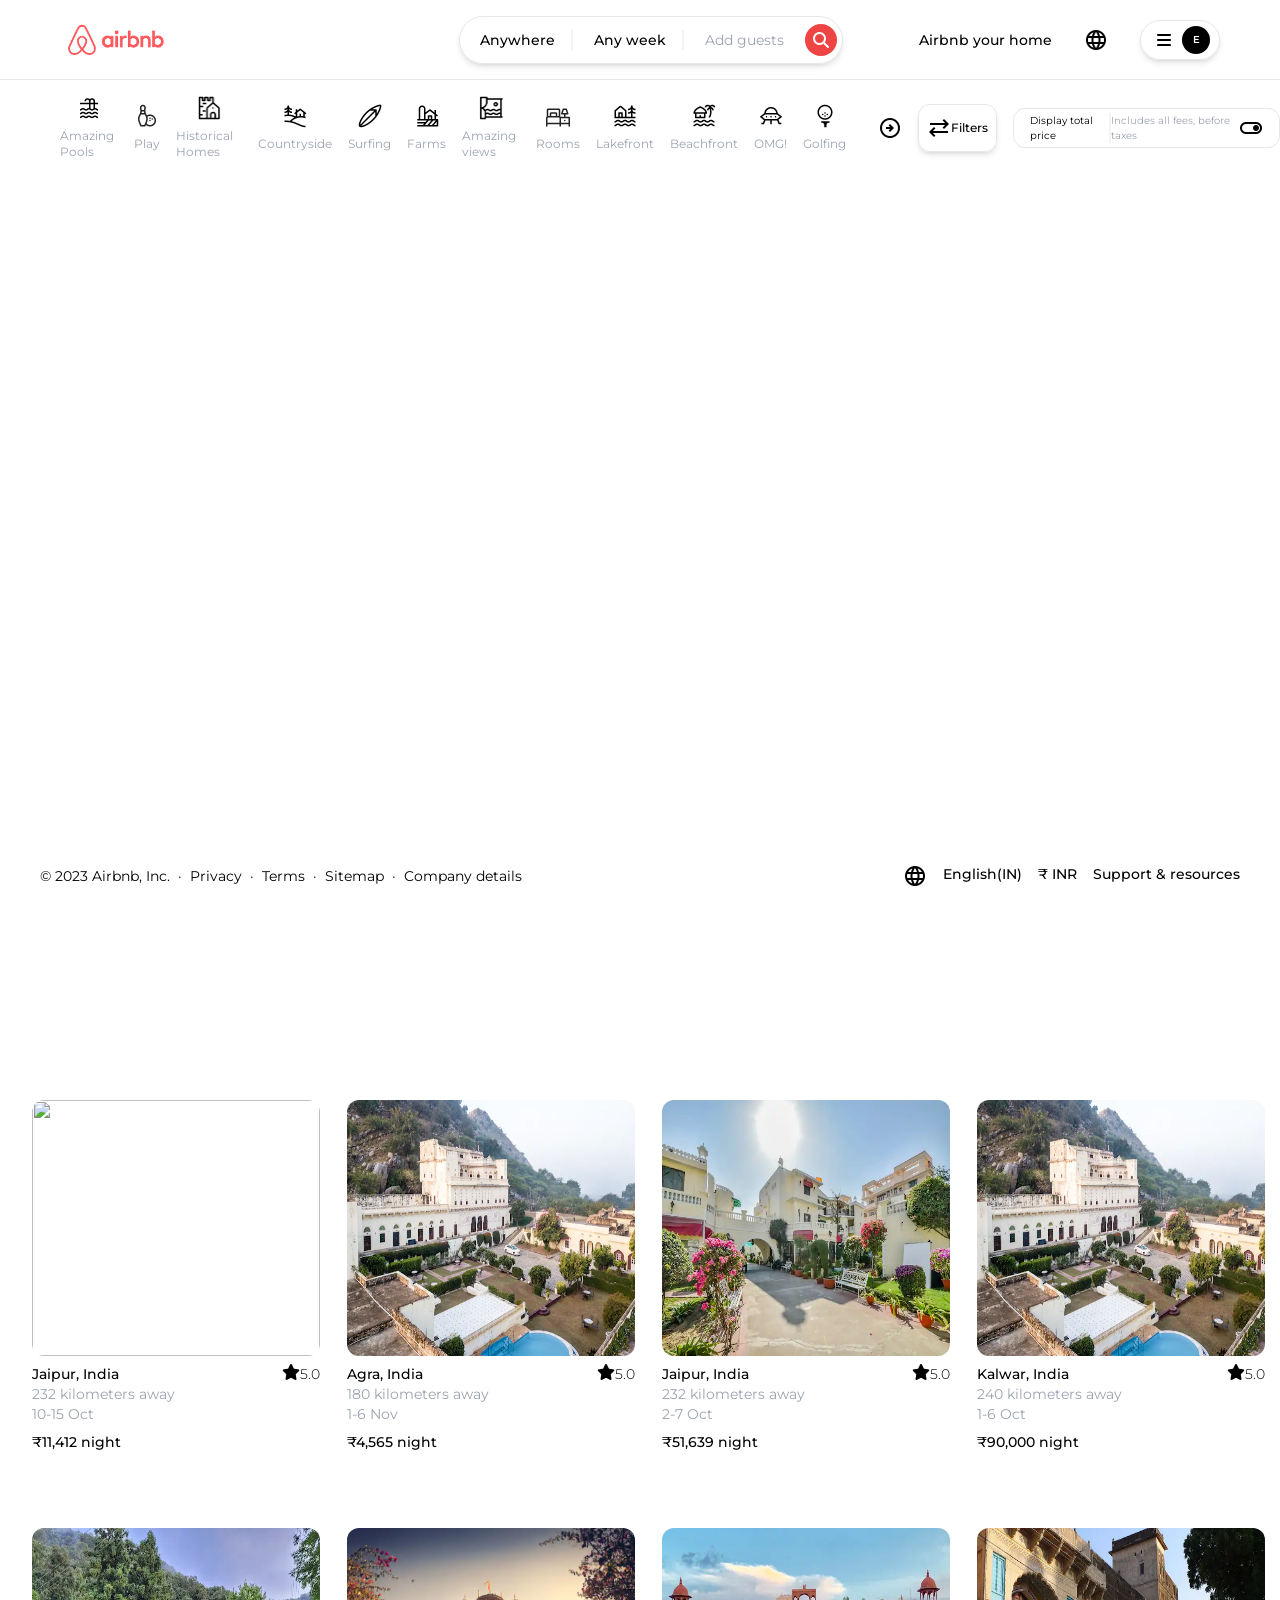
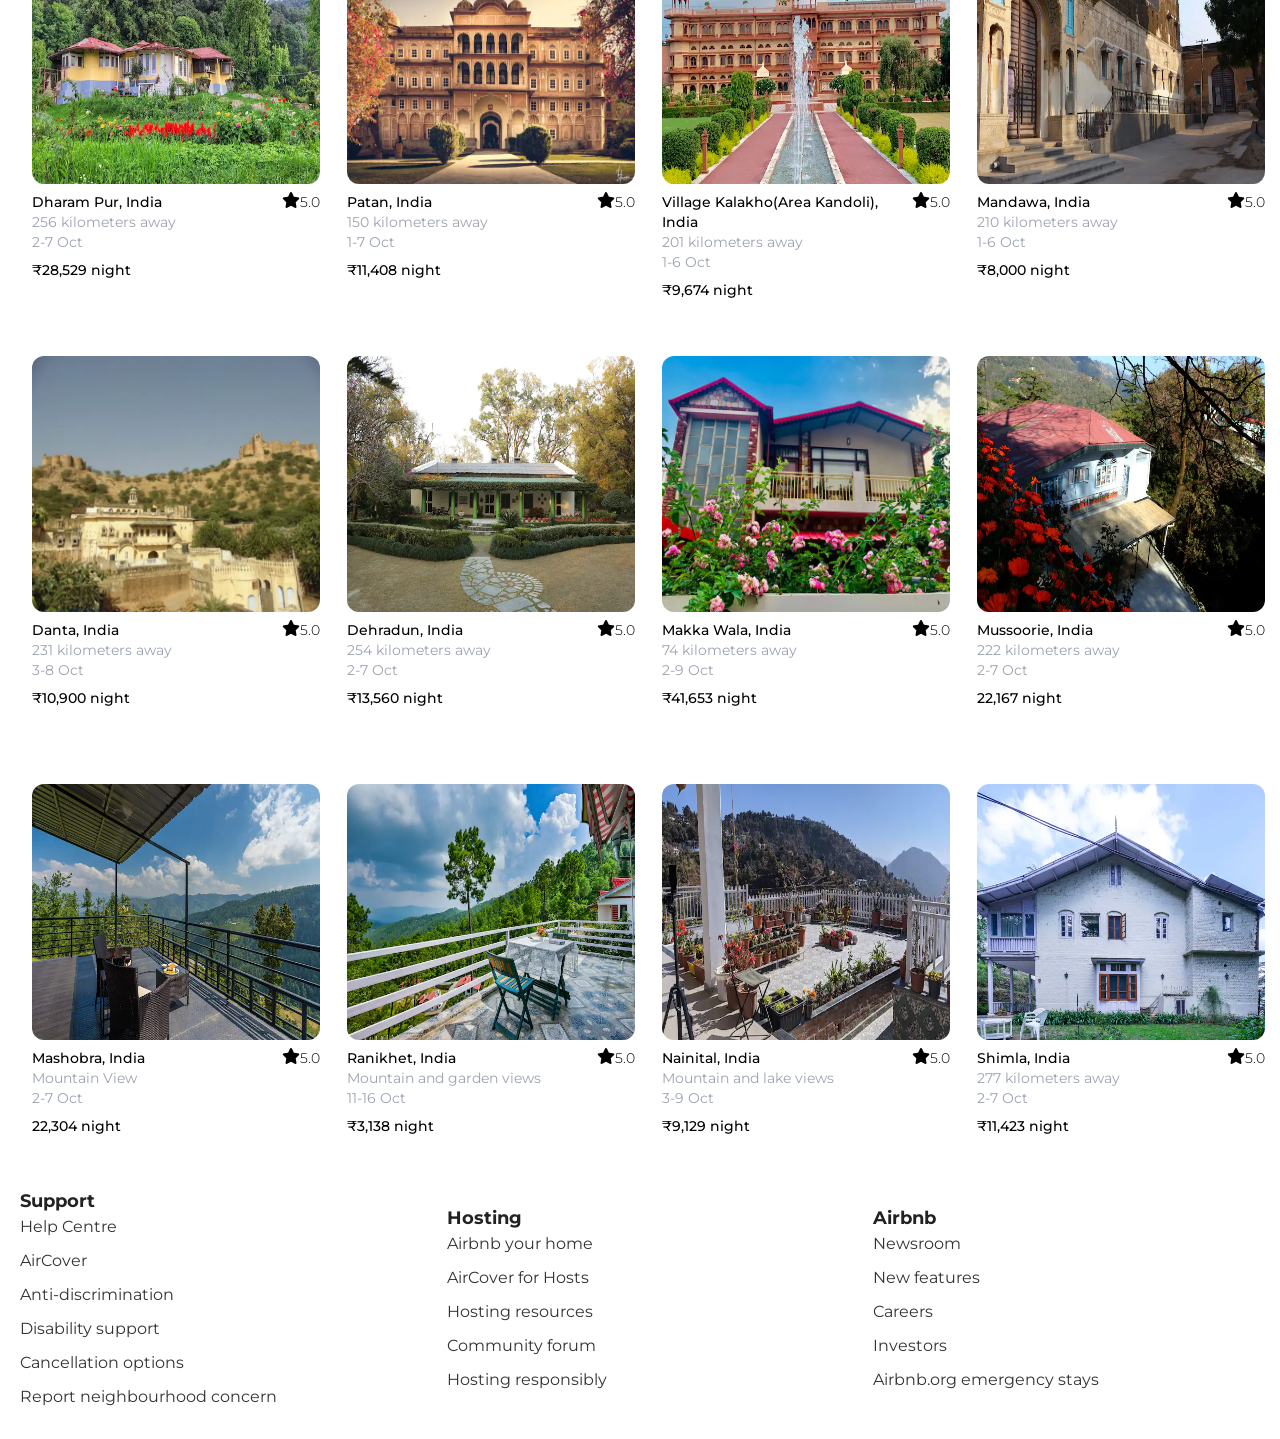
==== index.html @ a608c37c "Update and rename index1.html to index.html" ====
<!DOCTYPE html>
<html lang="en">
<head>
    <meta charset="UTF-8">
    <meta http-equiv="X-UA-Compatible" content="IE=edge">
    <meta name="viewport" content="width=device-width, initial-scale=1.0">
    <title>Airbnb Clone</title>
    <link rel="stylesheet" href="style.css"/>
    <link rel="stylesheet" href="https://cdnjs.cloudflare.com/ajax/libs/font-awesome/6.4.0/css/all.min.css" integrity="sha512-iecdLmaskl7CVkqkXNQ/ZH/XLlvWZOJyj7Yy7tcenmpD1ypASozpmT/E0iPtmFIB46ZmdtAc9eNBvH0H/ZpiBw==" crossorigin="anonymous" referrerpolicy="no-referrer" />
    <link rel="stylesheet" href="https://fonts.googleapis.com/css2?family=Material+Symbols+Outlined:opsz,wght,FILL,GRAD@48,400,0,0" />
   <link rel="stylesheet" href="input.css">
</head>
<style>
    .footer1 {
        display: flex;
        align-items: center;
        justify-content: space-between;
       
                   
    }

    .footer-section {
        flex: 1;
        padding: 20px;
    }
    .h3{
        color: #222222;
    }
    .footer-section h3 {
        font-size: 18px;
        
    }

    .footer-section ul {
        list-style: none;
        padding: 0;
    }

    .footer-section li {
        margin-bottom: 10px;
    }

    .footer-section a {
        text-decoration: none;
        color: #333;
    }
</style>
<body>
    
    <!-- Navbar -->
    <div class="h-screen">
        <div class="w-screen grid grid-cols-3 h-20 border-b-[1px] items-center fixed top-0 bg-white">
            <div class="pl-15">
                <img src="./airbnb-logo.png" class="h-16 w-28">
            </div>

            <div class="px-8">
                <div class="flex items-center justify-evenly rounded-full shadow-md h-12 w-96 border">
                  <a href="Shikha/shikha.html"  <button class="border-r-2 border-gray-100 px-4 text-sm font-medium ">Anywhere</button> </a>
                    <button class="border-r-2 border-gray-100 px-4 text-sm font-medium ">Any week</button>
                    <button class="border-gray-100 px-4 gray-text ">Add guests</button>
                    <i class="fa-solid fa-magnifying-glass bg-red-500 text-white rounded-full p-2"></i>
                </div>
            </div>
        
<a href="../Divyansh Rajpoot/index.html"
            <div class="flex justify-end items-center pr-15 gap-8">
                <p class="text-sm font-medium">Airbnb your home</p>
                <span class="material-symbols-outlined">language</span>
                <div class="flex justify-evenly items-center py-1.25 pr-1.25 pl-3 gap-2 rounded-full shadow-md h-10 w-20 border">
                    <i class="fa-solid fa-bars"></i>
                    <p class="bg-black text-white rounded-full w-7 h-7 text-center pt-1.5 text-[10px] font-semibold">E</p>
                </div>
            </div>
    </a>
        </div>

        <!-- Category bar -->
        
       
        <div class="h-24 w-screen flex items-center space-x-4 fixed top-20 bg-white">
            <div class="flex items-center space-x-4 justify-center">
                <div class="category pl-15 ">
                    <img src="./type-image/type1.jpeg" class="hotel-img"/>
                    <p class="category-text"> <a href="play.html">Amazing Pools</a></p>
                </div>
                <div class="category">
                    <img src="./type-image/type2.jpeg" class="hotel-img"/>
                    <p class="category-text"> <a href="https://www.airbnb.co.in/rooms/26117817?adults=1&category_tag=Tag%3A8175&children=0&enable_m3_private_room=true&infants=0&pets=0&photo_id=1121591889&search_mode=flex_destinations_search&check_in=2024-04-21&check_out=2024-04-26&source_impression_id=p3_1696433816_7rd92vj8crHGXwdm&previous_page_section_name=1000&federated_search_id=825d3b98-292d-43d8-b20f-5d3ee39c5a3e">Play</a></p>
                </div>
                <div class="category">
                    <img src="./type-image/type3.jpeg" class="hotel-img"/>
                    <p class="category-text">Historical Homes</p>
                </div>
                <div class="category">
                    <img src="./type-image/type4.jpeg" class="hotel-img"/>
                    <p class="category-text">Countryside</p>
                </div>
                <div class="category">
                    <img src="./type-image/type5.jpeg" class="hotel-img"/>
                    <p class="category-text">Surfing</p>
                </div>
                <div class="category">
                    <img src="./type-image/type6.jpeg" class="hotel-img"/>
                    <p class="category-text">Farms</p>
                </div>
                <div class="category">
                    <img src="./type-image/type7.jpeg" class="hotel-img"/>
                    <p class="category-text">Amazing views</p>
                </div>
                <div class="category">
                    <img src="./type-image/type8.jpeg" class="hotel-img"/>
                    <p class="category-text">Rooms</p>
                </div>
                <div class="category">
                    <img src="./type-image/type9.jpeg" class="hotel-img"/>
                    <p class="category-text">Lakefront</p>
                </div>
                <div class="category">
                    <img src="./type-image/type10.jpeg" class="hotel-img"/>
                    <p class="category-text">Beachfront</p>
                </div>
                <div class="category">
                    <img src="./type-image/type11.jpeg" class="hotel-img"/>
                    <p class="category-text">OMG!</p>
                </div>
                <div class="category">
                    <img src="./type-image/type12.jpeg" class="hotel-img"/>
                    <p class="category-text">Golfing</p>
                </div>
                <span class="material-symbols-outlined pl-4">arrow_circle_right</span>
                <div class="flex justify-around items-center rounded-xl shadow-md h-12 w-24 border">
                    <span class="material-symbols-outlined pl-2">sync_alt</span>   
                    <p class="text-xs font-medium pr-2">Filters</p>
                </div>
            </div>
           
            <section class="flex justify-center w-full mr-auto">
            <div class="flex items-center justify-between rounded-xl p-4 border w-[200px] h-10">
                <div class="w-[180px] flex justify-start">
                    <p class="border-r-2 border-gray-100  font-small font1">Display total price</p>
                    <p class="border-gray-100 text-gray-400 font1">Includes all fees, before taxes</p>
                </div>
                <span class="material-symbols-outlined">toggle_on</span>
            </div>
        </section>
        </div>

    
        <!-- Price bar -->
        <!-- <section class="flex justify-center w-screen mt-48">
            <div class="flex items-center justify-between rounded-xl p-4 border w-[600px] h-16">
                <div class="w-[460px] flex justify-start">
                    <p class="border-r-2 border-gray-100 pr-4 text-base font-medium">Display total price</p>
                    <p class="border-gray-100 text-base text-gray-400 pl-4">Includes all fees, before taxes</p>
                </div>
                <span class="material-symbols-outlined">toggle_on</span>
            </div>
        </section> -->

        <!-- Hotels -->
        <div class="mt-20 mx-8 w-full hotel ">
            <div class="grid grid-cols-4 gap-y-4 hover:bg-green-700 grid1">
                <div class="flex flex-col h-96 w-72">
                  <div class="overflow-hidden rounded-xl">
                    <img src="https://a0.muscache.com/im/pictures/4603bd44-699a-4284-9b52-eebc49225879.jpg?im_w=320" class="rounded-xl w-72 h-64 hover:scale-[1.1] transition-all duration-400">
                  </div>
                    <div class="flex justify-between mt-2">
                        <p class="text-sm font-medium"> <a href="https://www.airbnb.co.in/rooms/26117817?adults=1&category_tag=Tag%3A8175&children=0&enable_m3_private_room=true&infants=0&pets=0&photo_id=1121591889&search_mode=flex_destinations_search&check_in=2024-04-21&check_out=2024-04-26&source_impression_id=p3_1696434325_qHXpWKsCO9o9v1nx&previous_page_section_name=1000&federated_search_id=daa35771-a548-4102-ad5b-914b612fd443">Jaipur, India</a></p>
                        <div class="flex">
                            <i class="fa-solid fa-star"></i>
                            <p class="text-sm font-light">5.0</p>
                        </div>
                    </div>
                    <p class="gray-text">232 kilometers away</p>
                    <p class="gray-text">10-15 Oct</p>
                    <p class="text-sm font-medium mt-2">₹11,412 night</p>
                </div>

                <div class="flex flex-col h-96 w-72">
                    <img src="./hotel-image/Kalwar.webp" class="rounded-xl w-72 h-64">
                    <div class="flex justify-between mt-2">
                        <p class="text-sm font-medium">Agra, India</p>
                        <div class="flex">
                            <i class="fa-solid fa-star"></i>
                            <p class="text-sm font-light">5.0</p>
                        </div>
                    </div>
                    <p class="gray-text">180 kilometers away</p>
                    <p class="gray-text">1-6 Nov</p>
                    <p class="text-sm font-medium mt-2">₹4,565 night</p>
                </div>

                <div class="flex flex-col h-96 w-72">
                    <img src="./hotel-image/Jaipur1.webp" class="rounded-xl w-72 h-64">
                    <div class="flex justify-between mt-2">
                        <p class="text-sm font-medium">Jaipur, India</p>
                        <div class="flex">
                            <i class="fa-solid fa-star"></i>
                            <p class="text-sm font-light">5.0</p>
                        </div>
                    </div>
                    <p class="gray-text">232 kilometers away</p>
                    <p class="gray-text">2-7 Oct</p>
                    <p class="text-sm font-medium mt-2">₹51,639 night</p>
                </div>

                <div class="flex flex-col h-96 w-72">
                    <img src="./hotel-image/Kalwar.webp" class="rounded-xl w-72 h-64">
                    <div class="flex justify-between mt-2">
                        <p class="text-sm font-medium">Kalwar, India</p>
                        <div class="flex">
                            <i class="fa-solid fa-star"></i>
                            <p class="text-sm font-light">5.0</p>
                        </div>
                    </div>
                    <p class="gray-text">240 kilometers away</p>
                    <p class="gray-text">1-6 Oct</p>
                    <p class="text-sm font-medium mt-2">₹90,000 night</p>
                </div>

                <div class="flex flex-col h-96 w-72">
                    <img src="./hotel-image/Dharampur.webp" class="rounded-xl w-72 h-64">
                    <div class="flex justify-between mt-2">
                        <p class="text-sm font-medium">Dharam Pur, India</p>
                        <div class="flex">
                            <i class="fa-solid fa-star"></i>
                            <p class="text-sm font-light">5.0</p>
                        </div>
                    </div>
                    <p class="gray-text">256 kilometers away</p>
                    <p class="gray-text">2-7 Oct</p>
                    <p class="text-sm font-medium mt-2">₹28,529 night</p>
                </div>

                <div class="flex flex-col h-96 w-72">
                    <img src="./hotel-image/Patan.webp" class="rounded-xl w-72 h-64">
                    <div class="flex justify-between mt-2">
                        <p class="text-sm font-medium">Patan, India</p>
                        <div class="flex">
                            <i class="fa-solid fa-star"></i>
                            <p class="text-sm font-light">5.0</p>
                        </div>
                    </div>
                    <p class="gray-text">150 kilometers away</p>
                    <p class="gray-text">1-7 Oct</p>
                    <p class="text-sm font-medium mt-2">₹11,408 night</p>
                </div>

                <div class="flex flex-col h-96 w-72">
                    <img src="./hotel-image/Village Kalakho.webp" class="rounded-xl w-72 h-64">
                    <div class="flex justify-between mt-2">
                        <p class="text-sm font-medium">Village Kalakho(Area Kandoli), India</p>
                        <div class="flex">
                            <i class="fa-solid fa-star"></i>
                            <p class="text-sm font-light">5.0</p>
                        </div>
                    </div>
                    <p class="gray-text">201 kilometers away</p>
                    <p class="gray-text">1-6 Oct</p>
                    <p class="text-sm font-medium mt-2">₹9,674 night</p>
                </div>

                <div class="flex flex-col h-96 w-72">
                    <img src="./hotel-image/Mandawa.webp" class="rounded-xl w-72 h-64">
                    <div class="flex justify-between mt-2">
                        <p class="text-sm font-medium">Mandawa, India</p>
                        <div class="flex">
                            <i class="fa-solid fa-star"></i>
                            <p class="text-sm font-light">5.0</p>
                        </div>
                    </div>
                    <p class="gray-text">210 kilometers away</p>
                    <p class="gray-text">1-6 Oct</p>
                    <p class="text-sm font-medium mt-2">₹8,000 night</p>
                </div>

                <div class="flex flex-col h-96 w-72">
                    <img src="./hotel-image/Danta.webp" class="rounded-xl w-72 h-64">
                    <div class="flex justify-between mt-2">
                        <p class="text-sm font-medium">Danta, India</p>
                        <div class="flex">
                            <i class="fa-solid fa-star"></i>
                            <p class="text-sm font-light">5.0</p>
                        </div>
                    </div>
                    <p class="gray-text">231 kilometers away</p>
                    <p class="gray-text">3-8 Oct</p>
                    <p class="text-sm font-medium mt-2">₹10,900 night</p>
                </div>

                <div class="flex flex-col h-96 w-72">
                    <img src="./hotel-image/Dehradun.webp" class="rounded-xl w-72 h-64">
                    <div class="flex justify-between mt-2">
                        <p class="text-sm font-medium">Dehradun, India</p>
                        <div class="flex">
                            <i class="fa-solid fa-star"></i>
                            <p class="text-sm font-light">5.0</p>
                        </div>
                    </div>
                    <p class="gray-text">254 kilometers away</p>
                    <p class="gray-text">2-7 Oct</p>
                    <p class="text-sm font-medium mt-2">₹13,560 night</p>
                </div>

                <div class="flex flex-col h-96 w-72">
                    <img src="./hotel-image/Makka Wala.webp" class="rounded-xl w-72 h-64">
                    <div class="flex justify-between mt-2">
                        <p class="text-sm font-medium">Makka Wala, India</p>
                        <div class="flex">
                            <i class="fa-solid fa-star"></i>
                            <p class="text-sm font-light">5.0</p>
                        </div>
                    </div>
                    <p class="gray-text">74 kilometers away</p>
                    <p class="gray-text">2-9 Oct</p>
                    <p class="text-sm font-medium mt-2">₹41,653 night</p>
                </div>
                <div class="flex flex-col h-96 w-72">
                    <img src="./hotel-image/Mussoorie.webp" class="rounded-xl w-72 h-64">
                    <div class="flex justify-between mt-2">
                        <p class="text-sm font-medium">Mussoorie, India</p>
                        <div class="flex">
                            <i class="fa-solid fa-star"></i>
                            <p class="text-sm font-light">5.0</p>
                        </div>
                    </div>
                    <p class="gray-text">222 kilometers away</p>
                    <p class="gray-text">2-7 Oct</p>
                    <p class="text-sm font-medium mt-2">22,167 night</p>
                </div>
                <div class="flex flex-col h-96 w-72">
                    <img src="./hotel-image/Mashobra.webp" class="rounded-xl w-72 h-64">
                    <div class="flex justify-between mt-2">
                        <p class="text-sm font-medium">Mashobra, India</p>
                        <div class="flex">
                            <i class="fa-solid fa-star"></i>
                            <p class="text-sm font-light">5.0</p>
                        </div>
                    </div>
                    <p class="gray-text">Mountain View</p>
                    <p class="gray-text">2-7 Oct</p>
                    <p class="text-sm font-medium mt-2">22,304 night</p>
                </div>
                <div class="flex flex-col h-96 w-72">
                    <img src="./hotel-image/Ranikhet.webp" class="rounded-xl w-72 h-64">
                    <div class="flex justify-between mt-2">
                        <p class="text-sm font-medium">Ranikhet, India</p>
                        <div class="flex">
                            <i class="fa-solid fa-star"></i>
                            <p class="text-sm font-light">5.0</p>
                        </div>
                    </div>
                    <p class="gray-text">Mountain and garden views</p>
                    <p class="gray-text">11-16 Oct</p>
                    <p class="text-sm font-medium mt-2">₹3,138 night</p>
                </div>
                <div class="flex flex-col h-96 w-72">
                    <img src="./hotel-image/Nainital.webp" class="rounded-xl w-72 h-64">
                    <div class="flex justify-between mt-2">
                        <p class="text-sm font-medium">Nainital, India</p>
                        <div class="flex">
                            <i class="fa-solid fa-star"></i>
                            <p class="text-sm font-light">5.0</p>
                        </div>
                    </div>
                    <p class="gray-text">Mountain and lake views</p>
                    <p class="gray-text">3-9 Oct</p>
                    <p class="text-sm font-medium mt-2">₹9,129 night</p>
                </div>

                <div class="flex flex-col h-96 w-72">
                    <img src="./hotel-image/Shimla.webp" class="rounded-xl w-72 h-64">
                    <div class="flex justify-between mt-2">
                        <p class="text-sm font-medium">Shimla, India</p>
                        <div class="flex">
                            <i class="fa-solid fa-star"></i>
                            <p class="text-sm font-light">5.0</p>
                        </div>
                    </div>
                    <p class="gray-text">277 kilometers away</p>
                    <p class="gray-text">2-7 Oct</p>
                    <p class="text-sm font-medium mt-2">₹11,423 night</p>
                </div>
            </div>
        </div>
        

        <!-- Footer -->
        
        <div class="footer1">
            <div class="footer-section">
            <h3 class="h3"><b>Support</b></h3>
            <ul>
            <li><a href="/help/home?from=footer">Help Centre</a></li>
            <li><a href="/aircover">AirCover</a></li>
            <li><a href="/against-discrimination">Anti-discrimination</a></li>
            <li><a href="/accessibility">Disability support</a></li>
            <li><a href="/help/article/2701/extenuating-circumstances-policy-and-the-coronavirus-covid19">Cancellation options</a></li>
            <li><a href="/neighbors">Report neighbourhood concern</a></li>
            </ul>
            </div>
            <div class="footer-section">
            <h3 class="h3"><b>Hosting</b></h3>
            <ul>
            <li><a href="/host/homes?from_footer=1">Airbnb your home</a></li>
            <li><a href="/aircover-for-hosts">AirCover for Hosts</a></li>
            <li><a href="/resources">Hosting resources</a></li>
            <li><a href="/help/community?s=footer">Community forum</a></li>
            <li><a href="/help/responsible-hosting">Hosting responsibly</a></li>
            </ul>
            </div>
            <strong></strong>
            <div class="footer-section">
            <h3 class="h3"><b>Airbnb</b></h3>
            <ul>
            <li><a href="/press/news">Newsroom</a></li>
            <li><a href="/release">New features</a></li>
            <li><a href="/careers">Careers</a></li>
            <li><a href="https://investors.airbnb.com">Investors</a></li>
            <li><a href="https://www.airbnb.org?locale=en-IN">Airbnb.org emergency stays</a></li>
            </ul>
            </div>
        </div>
        <footer class="h-12 fixed bottom-0 w-screen bg-white flex justify-between items-center px-10">
            <div class="flex space-x-2 text-sm font-base">
                <p>© 2023 Airbnb, Inc.</p>
                <p>·</p>
                <p>Privacy</p>
                <p>·</p>
                <p>Terms</p>
                <p>·</p>
                <p>Sitemap</p>
                <p>·</p>
                <p>Company details</p>
            </div>
            <div class="flex space-x-4 text-sm font-medium">
                <span class="material-symbols-outlined">language</span>
                <p>English(IN)</p>
                <p>₹ INR</p>
                <p>Support & resources</p>
            </div>
    </footer>

   

    
    
</body>
</html>
---- style.css ----
@import url('https://fonts.googleapis.com/css2?family=Montserrat:wght@100;200;300;400;500;600;700;800;900&family=Outfit:wght@400;700&display=swap');

/*
! tailwindcss v3.3.2 | MIT License | https://tailwindcss.com
*/

/*
1. Prevent padding and border from affecting element width. (https://github.com/mozdevs/cssremedy/issues/4)
2. Allow adding a border to an element by just adding a border-width. (https://github.com/tailwindcss/tailwindcss/pull/116)
*/

*,
::before,
::after {
  box-sizing: border-box;
  /* 1 */
  border-width: 0;
  /* 2 */
  border-style: solid;
  /* 2 */
  border-color: #e5e7eb;
  /* 2 */
}

::before,
::after {
  --tw-content: '';
}

/*
1. Use a consistent sensible line-height in all browsers.
2. Prevent adjustments of font size after orientation changes in iOS.
3. Use a more readable tab size.
4. Use the user's configured `sans` font-family by default.
5. Use the user's configured `sans` font-feature-settings by default.
6. Use the user's configured `sans` font-variation-settings by default.
*/

html {
  line-height: 1.5;
  /* 1 */
  -webkit-text-size-adjust: 100%;
  /* 2 */
  -moz-tab-size: 4;
  /* 3 */
  -o-tab-size: 4;
     tab-size: 4;
  /* 3 */
  font-family: ui-sans-serif, system-ui, -apple-system, BlinkMacSystemFont, "Segoe UI", Roboto, "Helvetica Neue", Arial, "Noto Sans", sans-serif, "Apple Color Emoji", "Segoe UI Emoji", "Segoe UI Symbol", "Noto Color Emoji";
  /* 4 */
  font-feature-settings: normal;
  /* 5 */
  font-variation-settings: normal;
  /* 6 */
}

/*
1. Remove the margin in all browsers.
2. Inherit line-height from `html` so users can set them as a class directly on the `html` element.
*/

body {
  margin: 0;
  /* 1 */
  line-height: inherit;
  /* 2 */
}

/*
1. Add the correct height in Firefox.
2. Correct the inheritance of border color in Firefox. (https://bugzilla.mozilla.org/show_bug.cgi?id=190655)
3. Ensure horizontal rules are visible by default.
*/

hr {
  height: 0;
  /* 1 */
  color: inherit;
  /* 2 */
  border-top-width: 1px;
  /* 3 */
}

/*
Add the correct text decoration in Chrome, Edge, and Safari.
*/

abbr:where([title]) {
  -webkit-text-decoration: underline dotted;
          text-decoration: underline dotted;
}

/*
Remove the default font size and weight for headings.
*/

h1,
h2,
h3,
h4,
h5,
h6 {
  font-size: inherit;
  font-weight: inherit;
}

/*
Reset links to optimize for opt-in styling instead of opt-out.
*/

a {
  color: inherit;
  text-decoration: inherit;
}

/*
Add the correct font weight in Edge and Safari.
*/

b,
strong {
  font-weight: bolder;
}

/*
1. Use the user's configured `mono` font family by default.
2. Correct the odd `em` font sizing in all browsers.
*/

code,
kbd,
samp,
pre {
  font-family: ui-monospace, SFMono-Regular, Menlo, Monaco, Consolas, "Liberation Mono", "Courier New", monospace;
  /* 1 */
  font-size: 1em;
  /* 2 */
}

/*
Add the correct font size in all browsers.
*/

small {
  font-size: 80%;
}

/*
Prevent `sub` and `sup` elements from affecting the line height in all browsers.
*/

sub,
sup {
  font-size: 75%;
  line-height: 0;
  position: relative;
  vertical-align: baseline;
}

sub {
  bottom: -0.25em;
}

sup {
  top: -0.5em;
}

/*
1. Remove text indentation from table contents in Chrome and Safari. (https://bugs.chromium.org/p/chromium/issues/detail?id=999088, https://bugs.webkit.org/show_bug.cgi?id=201297)
2. Correct table border color inheritance in all Chrome and Safari. (https://bugs.chromium.org/p/chromium/issues/detail?id=935729, https://bugs.webkit.org/show_bug.cgi?id=195016)
3. Remove gaps between table borders by default.
*/

table {
  text-indent: 0;
  /* 1 */
  border-color: inherit;
  /* 2 */
  border-collapse: collapse;
  /* 3 */
}

/*
1. Change the font styles in all browsers.
2. Remove the margin in Firefox and Safari.
3. Remove default padding in all browsers.
*/

button,
input,
optgroup,
select,
textarea {
  font-family: inherit;
  /* 1 */
  font-size: 100%;
  /* 1 */
  font-weight: inherit;
  /* 1 */
  line-height: inherit;
  /* 1 */
  color: inherit;
  /* 1 */
  margin: 0;
  /* 2 */
  padding: 0;
  /* 3 */
}

/*
Remove the inheritance of text transform in Edge and Firefox.
*/

button,
select {
  text-transform: none;
}

/*
1. Correct the inability to style clickable types in iOS and Safari.
2. Remove default button styles.
*/

button,
[type='button'],
[type='reset'],
[type='submit'] {
  -webkit-appearance: button;
  /* 1 */
  background-color: transparent;
  /* 2 */
  background-image: none;
  /* 2 */
}

/*
Use the modern Firefox focus style for all focusable elements.
*/

:-moz-focusring {
  outline: auto;
}

/*
Remove the additional `:invalid` styles in Firefox. (https://github.com/mozilla/gecko-dev/blob/2f9eacd9d3d995c937b4251a5557d95d494c9be1/layout/style/res/forms.css#L728-L737)
*/

:-moz-ui-invalid {
  box-shadow: none;
}

/*
Add the correct vertical alignment in Chrome and Firefox.
*/

progress {
  vertical-align: baseline;
}

/*
Correct the cursor style of increment and decrement buttons in Safari.
*/

::-webkit-inner-spin-button,
::-webkit-outer-spin-button {
  height: auto;
}

/*
1. Correct the odd appearance in Chrome and Safari.
2. Correct the outline style in Safari.
*/

[type='search'] {
  -webkit-appearance: textfield;
  /* 1 */
  outline-offset: -2px;
  /* 2 */
}

/*
Remove the inner padding in Chrome and Safari on macOS.
*/

::-webkit-search-decoration {
  -webkit-appearance: none;
}

/*
1. Correct the inability to style clickable types in iOS and Safari.
2. Change font properties to `inherit` in Safari.
*/

::-webkit-file-upload-button {
  -webkit-appearance: button;
  /* 1 */
  font: inherit;
  /* 2 */
}

/*
Add the correct display in Chrome and Safari.
*/

summary {
  display: list-item;
}

/*
Removes the default spacing and border for appropriate elements.
*/

blockquote,
dl,
dd,
h1,
h2,
h3,
h4,
h5,
h6,
hr,
figure,
p,
pre {
  margin: 0;
}

fieldset {
  margin: 0;
  padding: 0;
}

legend {
  padding: 0;
}

ol,
ul,
menu {
  list-style: none;
  margin: 0;
  padding: 0;
}

/*
Prevent resizing textareas horizontally by default.
*/

textarea {
  resize: vertical;
}

/*
1. Reset the default placeholder opacity in Firefox. (https://github.com/tailwindlabs/tailwindcss/issues/3300)
2. Set the default placeholder color to the user's configured gray 400 color.
*/

input::-moz-placeholder, textarea::-moz-placeholder {
  opacity: 1;
  /* 1 */
  color: #9ca3af;
  /* 2 */
}

input::placeholder,
textarea::placeholder {
  opacity: 1;
  /* 1 */
  color: #9ca3af;
  /* 2 */
}

/*
Set the default cursor for buttons.
*/

button,
[role="button"] {
  cursor: pointer;
}

/*
Make sure disabled buttons don't get the pointer cursor.
*/

:disabled {
  cursor: default;
}

/*
1. Make replaced elements `display: block` by default. (https://github.com/mozdevs/cssremedy/issues/14)
2. Add `vertical-align: middle` to align replaced elements more sensibly by default. (https://github.com/jensimmons/cssremedy/issues/14#issuecomment-634934210)
   This can trigger a poorly considered lint error in some tools but is included by design.
*/

img,
svg,
video,
canvas,
audio,
iframe,
embed,
object {
  display: block;
  /* 1 */
  vertical-align: middle;
  /* 2 */
}

/*
Constrain images and videos to the parent width and preserve their intrinsic aspect ratio. (https://github.com/mozdevs/cssremedy/issues/14)
*/

img,
video {
  max-width: 100%;
  height: auto;
}

/* Make elements with the HTML hidden attribute stay hidden by default */

[hidden] {
  display: none;
}

body {
  font-family: 'Montserrat', sans-serif;
}

*, ::before, ::after{
  --tw-border-spacing-x: 0;
  --tw-border-spacing-y: 0;
  --tw-translate-x: 0;
  --tw-translate-y: 0;
  --tw-rotate: 0;
  --tw-skew-x: 0;
  --tw-skew-y: 0;
  --tw-scale-x: 1;
  --tw-scale-y: 1;
  --tw-pan-x:  ;
  --tw-pan-y:  ;
  --tw-pinch-zoom:  ;
  --tw-scroll-snap-strictness: proximity;
  --tw-gradient-from-position:  ;
  --tw-gradient-via-position:  ;
  --tw-gradient-to-position:  ;
  --tw-ordinal:  ;
  --tw-slashed-zero:  ;
  --tw-numeric-figure:  ;
  --tw-numeric-spacing:  ;
  --tw-numeric-fraction:  ;
  --tw-ring-inset:  ;
  --tw-ring-offset-width: 0px;
  --tw-ring-offset-color: #fff;
  --tw-ring-color: rgb(59 130 246 / 0.5);
  --tw-ring-offset-shadow: 0 0 #0000;
  --tw-ring-shadow: 0 0 #0000;
  --tw-shadow: 0 0 #0000;
  --tw-shadow-colored: 0 0 #0000;
  --tw-blur:  ;
  --tw-brightness:  ;
  --tw-contrast:  ;
  --tw-grayscale:  ;
  --tw-hue-rotate:  ;
  --tw-invert:  ;
  --tw-saturate:  ;
  --tw-sepia:  ;
  --tw-drop-shadow:  ;
  --tw-backdrop-blur:  ;
  --tw-backdrop-brightness:  ;
  --tw-backdrop-contrast:  ;
  --tw-backdrop-grayscale:  ;
  --tw-backdrop-hue-rotate:  ;
  --tw-backdrop-invert:  ;
  --tw-backdrop-opacity:  ;
  --tw-backdrop-saturate:  ;
  --tw-backdrop-sepia:  ;
}

::backdrop{
  --tw-border-spacing-x: 0;
  --tw-border-spacing-y: 0;
  --tw-translate-x: 0;
  --tw-translate-y: 0;
  --tw-rotate: 0;
  --tw-skew-x: 0;
  --tw-skew-y: 0;
  --tw-scale-x: 1;
  --tw-scale-y: 1;
  --tw-pan-x:  ;
  --tw-pan-y:  ;
  --tw-pinch-zoom:  ;
  --tw-scroll-snap-strictness: proximity;
  --tw-gradient-from-position:  ;
  --tw-gradient-via-position:  ;
  --tw-gradient-to-position:  ;
  --tw-ordinal:  ;
  --tw-slashed-zero:  ;
  --tw-numeric-figure:  ;
  --tw-numeric-spacing:  ;
  --tw-numeric-fraction:  ;
  --tw-ring-inset:  ;
  --tw-ring-offset-width: 0px;
  --tw-ring-offset-color: #fff;
  --tw-ring-color: rgb(59 130 246 / 0.5);
  --tw-ring-offset-shadow: 0 0 #0000;
  --tw-ring-shadow: 0 0 #0000;
  --tw-shadow: 0 0 #0000;
  --tw-shadow-colored: 0 0 #0000;
  --tw-blur:  ;
  --tw-brightness:  ;
  --tw-contrast:  ;
  --tw-grayscale:  ;
  --tw-hue-rotate:  ;
  --tw-invert:  ;
  --tw-saturate:  ;
  --tw-sepia:  ;
  --tw-drop-shadow:  ;
  --tw-backdrop-blur:  ;
  --tw-backdrop-brightness:  ;
  --tw-backdrop-contrast:  ;
  --tw-backdrop-grayscale:  ;
  --tw-backdrop-hue-rotate:  ;
  --tw-backdrop-invert:  ;
  --tw-backdrop-opacity:  ;
  --tw-backdrop-saturate:  ;
  --tw-backdrop-sepia:  ;
}

.category{
  display: flex;
  flex-direction: column;
  align-items: center;
  gap: 0.5rem;
  --tw-text-opacity: 1;
  color: rgb(156 163 175 / var(--tw-text-opacity));
}

.category:hover{
  --tw-text-opacity: 1;
  color: rgb(0 0 0 / var(--tw-text-opacity));
}

.category-text{
  font-size: 0.75rem;
  line-height: 1rem;
  font-weight: 400;
}

.hotel-img{
  height: 1.5rem;
  width: 1.5rem;
  --tw-text-opacity: 1;
  color: rgb(156 163 175 / var(--tw-text-opacity));
}

.gray-text{
  font-size: 0.875rem;
  line-height: 1.25rem;
  --tw-text-opacity: 1;
  color: rgb(156 163 175 / var(--tw-text-opacity));
}

.fixed{
  position: fixed;
}

.bottom-0{
  bottom: 0px;
}

.top-0{
  top: 0px;
}

.top-20{
  top: 5rem;
}

.mx-10{
  margin-left: 2.5rem;
  margin-right: 2.5rem;
}

.mx-8{
  margin-left: 2rem;
  margin-right: 2rem;
}

.mt-14{
  margin-top: 3.5rem;
}

.mt-2{
  margin-top: 0.5rem;
}

.mt-48{
  margin-top: 12rem;
}

.flex{
  display: flex;
}

.grid{
  display: grid;
}

.h-12{
  height: 3rem;
}

.h-16{
  height: 4rem;
}

.h-20{
  height: 5rem;
}

.h-24{
  height: 6rem;
}

.h-64{
  height: 16rem;
}

.h-7{
  height: 1.75rem;
}

.h-96{
  height: 24rem;
}

.h-\[42px\]{
  height: 42px;
}

.h-\[66px\]{
  height: 66px;
}

.h-screen{
  height: 100vh;
}

.h-10{
  height: 2.5rem;
}

.w-20{
  width: 5rem;
}

.w-28{
  width: 7rem;
}

.w-7{
  width: 1.75rem;
}

.w-72{
  width: 18rem;
}

.w-\[400px\]{
  width: 400px;
}

.w-\[460px\]{
  width: 460px;
}

.w-\[600px\]{
  width: 600px;
}

.w-\[77px\]{
  width: 77px;
}

.w-screen{
  width: 100vw;
}

.w-96{
  width: 24rem;
}

.w-24{
  width: 6rem;
}

.grid-cols-3{
  grid-template-columns: repeat(3, minmax(0, 1fr));
}

.grid-cols-4{
  grid-template-columns: repeat(4, minmax(0, 1fr));
}

.flex-col{
  flex-direction: column;
}

.items-center{
  align-items: center;
}

.justify-start{
  justify-content: flex-start;
}

.justify-end{
  justify-content: flex-end;
}

.justify-center{
  justify-content: center;
}

.justify-between{
  justify-content: space-between;
}

.justify-around{
  justify-content: space-around;
}

.justify-evenly{
  justify-content: space-evenly;
}

.gap-2{
  gap: 0.5rem;
}

.gap-8{
  gap: 2rem;
}

.gap-y-4{
  row-gap: 1rem;
}

.space-x-10 > :not([hidden]) ~ :not([hidden]){
  --tw-space-x-reverse: 0;
  margin-right: calc(2.5rem * var(--tw-space-x-reverse));
  margin-left: calc(2.5rem * calc(1 - var(--tw-space-x-reverse)));
}

.space-x-2 > :not([hidden]) ~ :not([hidden]){
  --tw-space-x-reverse: 0;
  margin-right: calc(0.5rem * var(--tw-space-x-reverse));
  margin-left: calc(0.5rem * calc(1 - var(--tw-space-x-reverse)));
}

.space-x-4 > :not([hidden]) ~ :not([hidden]){
  --tw-space-x-reverse: 0;
  margin-right: calc(1rem * var(--tw-space-x-reverse));
  margin-left: calc(1rem * calc(1 - var(--tw-space-x-reverse)));
}

.space-x-5 > :not([hidden]) ~ :not([hidden]){
  --tw-space-x-reverse: 0;
  margin-right: calc(1.25rem * var(--tw-space-x-reverse));
  margin-left: calc(1.25rem * calc(1 - var(--tw-space-x-reverse)));
}

.rounded-full{
  border-radius: 9999px;
}

.rounded-xl{
  border-radius: 0.75rem;
}

.border{
  border-width: 1px;
}

.border-b-\[1px\]{
  border-bottom-width: 1px;
}

.border-r-2{
  border-right-width: 2px;
}

.border-b-2{
  border-bottom-width: 2px;
}

.border-solid{
  border-style: solid;
}

.border-gray-100{
  --tw-border-opacity: 1;
  border-color: rgb(243 244 246 / var(--tw-border-opacity));
}

.bg-black{
  --tw-bg-opacity: 1;
  background-color: rgb(0 0 0 / var(--tw-bg-opacity));
}

.bg-red-500{
  --tw-bg-opacity: 1;
  background-color: rgb(239 68 68 / var(--tw-bg-opacity));
}

.bg-white{
  --tw-bg-opacity: 1;
  background-color: rgb(255 255 255 / var(--tw-bg-opacity));
}

.p-2{
  padding: 0.5rem;
}

.p-4{
  padding: 1rem;
}

.p-8{
  padding: 2rem;
}

.px-10{
  padding-left: 2.5rem;
  padding-right: 2.5rem;
}

.px-4{
  padding-left: 1rem;
  padding-right: 1rem;
}

.py-\[5px\]{
  padding-top: 5px;
  padding-bottom: 5px;
}

.py-1{
  padding-top: 0.25rem;
  padding-bottom: 0.25rem;
}

.py-1\.25{
  padding-top: 5px;
  padding-bottom: 5px;
}

.px-8{
  padding-left: 2rem;
  padding-right: 2rem;
}

.px-3{
  padding-left: 0.75rem;
  padding-right: 0.75rem;
}

.pb-3{
  padding-bottom: 0.75rem;
}

.pb-3\.5{
  padding-bottom: 0.875rem;
}

.pl-15{
  padding-left: 60px;
}

.pl-2{
  padding-left: 0.5rem;
}

.pl-3{
  padding-left: 0.75rem;
}

.pl-4{
  padding-left: 1rem;
}

.pr-15{
  padding-right: 60px;
}

.pr-4{
  padding-right: 1rem;
}

.pr-\[5px\]{
  padding-right: 5px;
}

.pt-3{
  padding-top: 0.75rem;
}

.pt-\[6px\]{
  padding-top: 6px;
}

.pr-1{
  padding-right: 0.25rem;
}

.pr-1\.25{
  padding-right: 5px;
}

.pt-1{
  padding-top: 0.25rem;
}

.pt-1\.5{
  padding-top: 0.375rem;
}

.pr-\[2px\]{
  padding-right: 2px;
}

.pr-2{
  padding-right: 0.5rem;
}

.text-center{
  text-align: center;
}

.text-\[10px\]{
  font-size: 10px;
}

.text-base{
  font-size: 1rem;
  line-height: 1.5rem;
}

.text-sm{
  font-size: 0.875rem;
  line-height: 1.25rem;
}

.text-xs{
  font-size: 0.75rem;
  line-height: 1rem;
}

.text-\[15px\]{
  font-size: 15px;
}

.font-light{
  font-weight: 300;
}

.font-medium{
  font-weight: 500;
}

.font-semibold{
  font-weight: 600;
}

.font-normal{
  font-weight: 400;
}

.text-gray-400{
  --tw-text-opacity: 1;
  color: rgb(156 163 175 / var(--tw-text-opacity));
}

.text-white{
  --tw-text-opacity: 1;
  color: rgb(255 255 255 / var(--tw-text-opacity));
}

.shadow-md{
  --tw-shadow: 0 4px 6px -1px rgb(0 0 0 / 0.1), 0 2px 4px -2px rgb(0 0 0 / 0.1);
  --tw-shadow-colored: 0 4px 6px -1px var(--tw-shadow-color), 0 2px 4px -2px var(--tw-shadow-color);
  box-shadow: var(--tw-ring-offset-shadow, 0 0 #0000), var(--tw-ring-shadow, 0 0 #0000), var(--tw-shadow);
}
@import url('https://fonts.googleapis.com/css2?family=Montserrat:wght@100;200;300;400;500;600;700;800;900&family=Outfit:wght@400;700&display=swap');

@tailwind base;
@tailwind components;
@tailwind utilities;

@layer base {
    body {
        font-family: 'Montserrat', sans-serif;
    }
}

@layer components {
    .category{
        @apply flex flex-col items-center text-gray-400 hover:text-black gap-2;
    }
    .category-text{
        @apply text-xs font-normal;
    }
    .hotel-img{
        @apply h-6 w-6 text-gray-400;
    }
    .gray-text {
        @apply text-sm text-gray-400
    }

}
@media (min-width: 1128px)
._1a6d9c4 {
    padding-left: var(--gp-padding-largeAndAbove, 80px) !important;
    padding-right: var(--gp-padding-largeAndAbove, 80px) !important;
}

button:hover{
    text-decoration: underline;
}
.hotel{
    margin-top: 200px;
}
body{
    overflow-x: hidden;
}
.font1{
    font-size: 10px;
}
.grid1{
    gap: 44px;
}
.class1{
    gap: 40px;
}
---- input.css ----
@import url('https://fonts.googleapis.com/css2?family=Montserrat:wght@100;200;300;400;500;600;700;800;900&family=Outfit:wght@400;700&display=swap');

@tailwind base;
@tailwind components;
@tailwind utilities;

@layer base {
    body {
        font-family: 'Montserrat', sans-serif;
    }
}

@layer components {
    .category{
        @apply flex flex-col items-center text-gray-400 hover:text-black gap-2;
    }
    .category-text{
        @apply text-xs font-normal;
    }
    .hotel-img{
        @apply h-6 w-6 text-gray-400;
    }
    .gray-text {
        @apply text-sm text-gray-400
    }

}
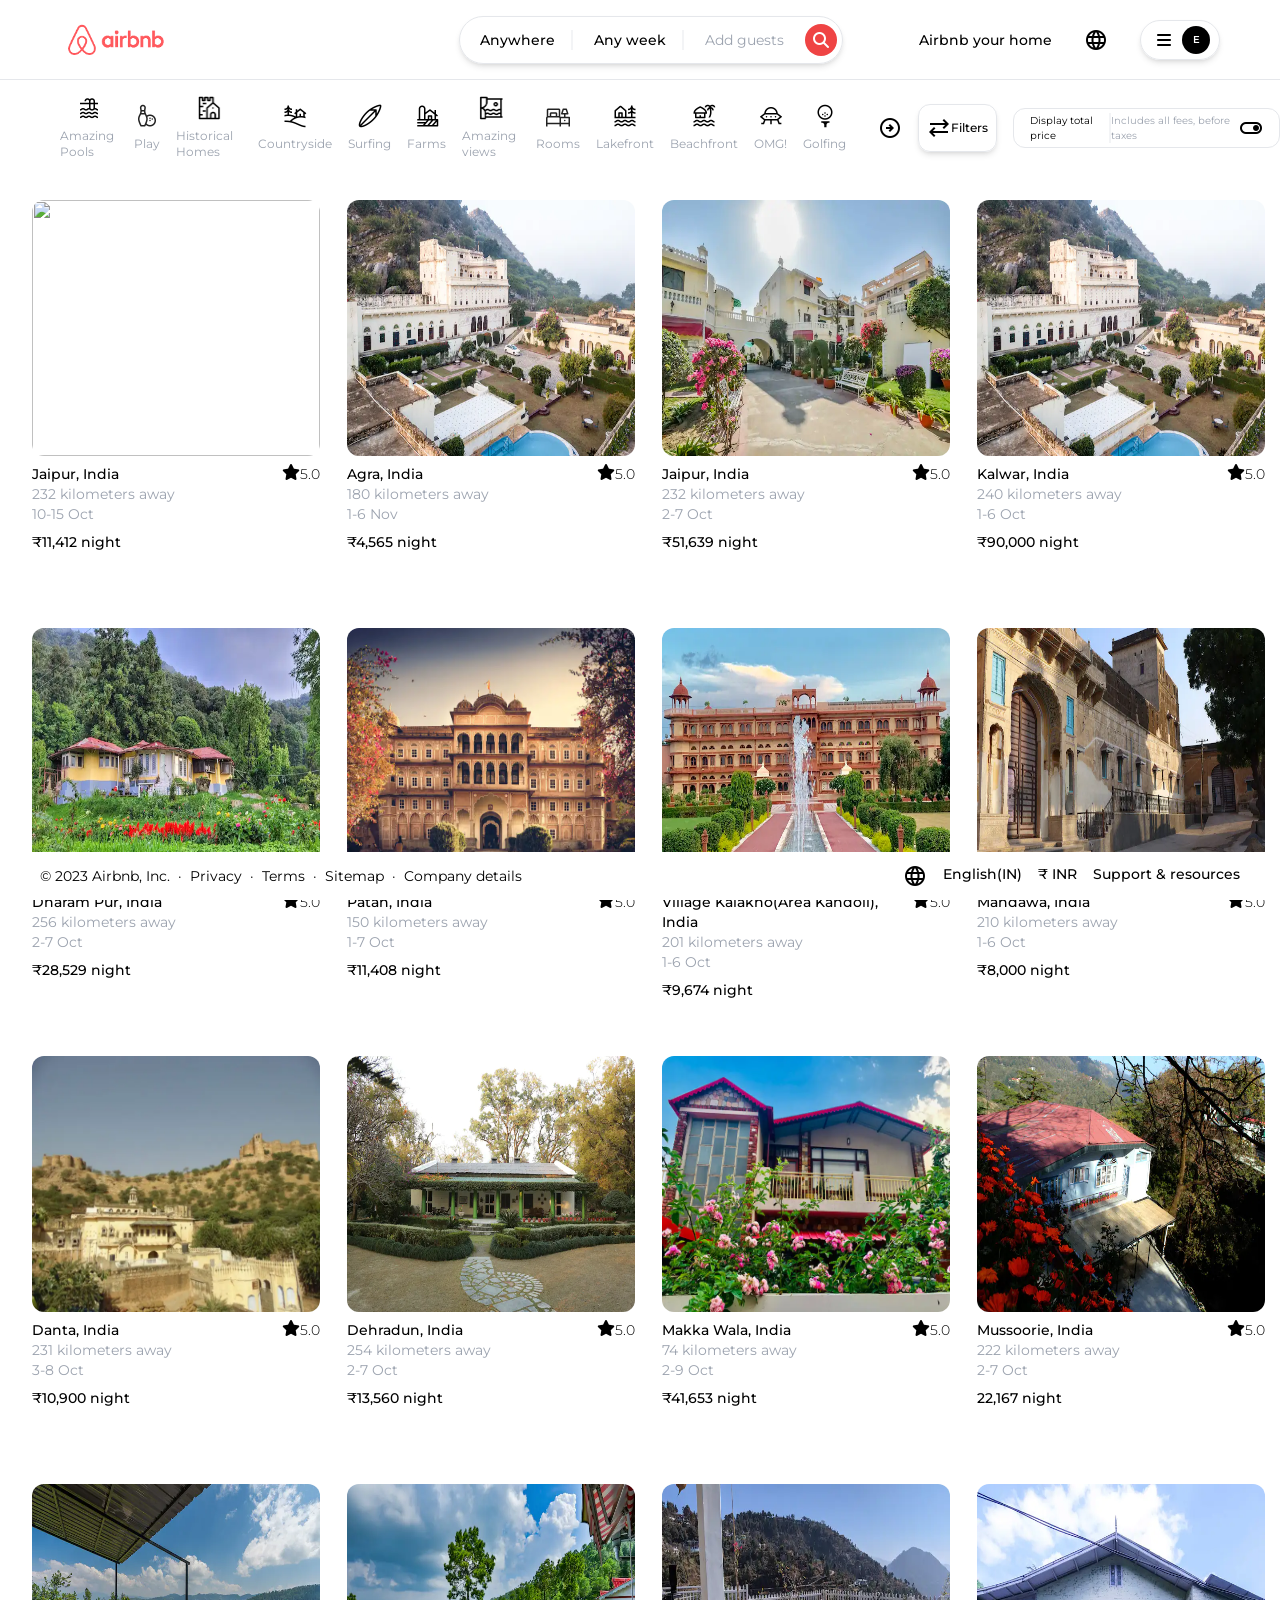
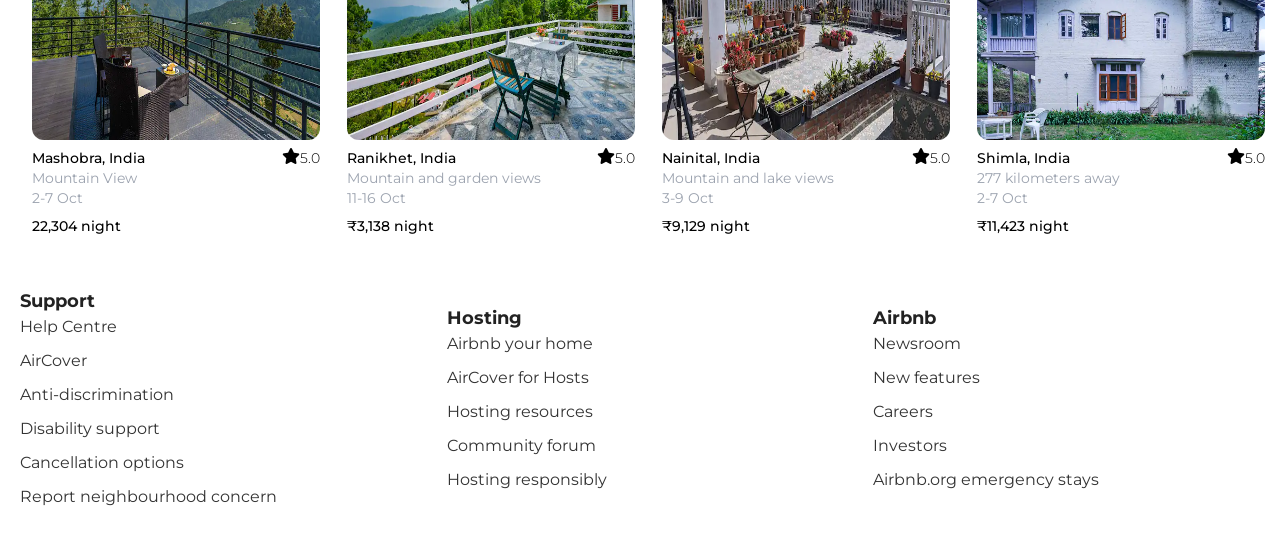
==== commit 162cc164: "Adding file" ====
--- a/index.html
+++ b/index.html
@@ -56,14 +56,14 @@
 
             <div class="px-8">
                 <div class="flex items-center justify-evenly rounded-full shadow-md h-12 w-96 border">
-                  <a href="Shikha/shikha.html"  <button class="border-r-2 border-gray-100 px-4 text-sm font-medium ">Anywhere</button> </a>
+                    <button class="border-r-2 border-gray-100 px-4 text-sm font-medium ">Anywhere</button>
                     <button class="border-r-2 border-gray-100 px-4 text-sm font-medium ">Any week</button>
                     <button class="border-gray-100 px-4 gray-text ">Add guests</button>
                     <i class="fa-solid fa-magnifying-glass bg-red-500 text-white rounded-full p-2"></i>
                 </div>
             </div>
         
-<a href="../Divyansh Rajpoot/index.html"
+
             <div class="flex justify-end items-center pr-15 gap-8">
                 <p class="text-sm font-medium">Airbnb your home</p>
                 <span class="material-symbols-outlined">language</span>
@@ -72,7 +72,6 @@
                     <p class="bg-black text-white rounded-full w-7 h-7 text-center pt-1.5 text-[10px] font-semibold">E</p>
                 </div>
             </div>
-    </a>
         </div>
 
         <!-- Category bar -->
@@ -440,11 +439,6 @@
                 <p>₹ INR</p>
                 <p>Support & resources</p>
             </div>
-    </footer>
-
-   
-
-    
-    
+    </footer> 
 </body>
 </html>
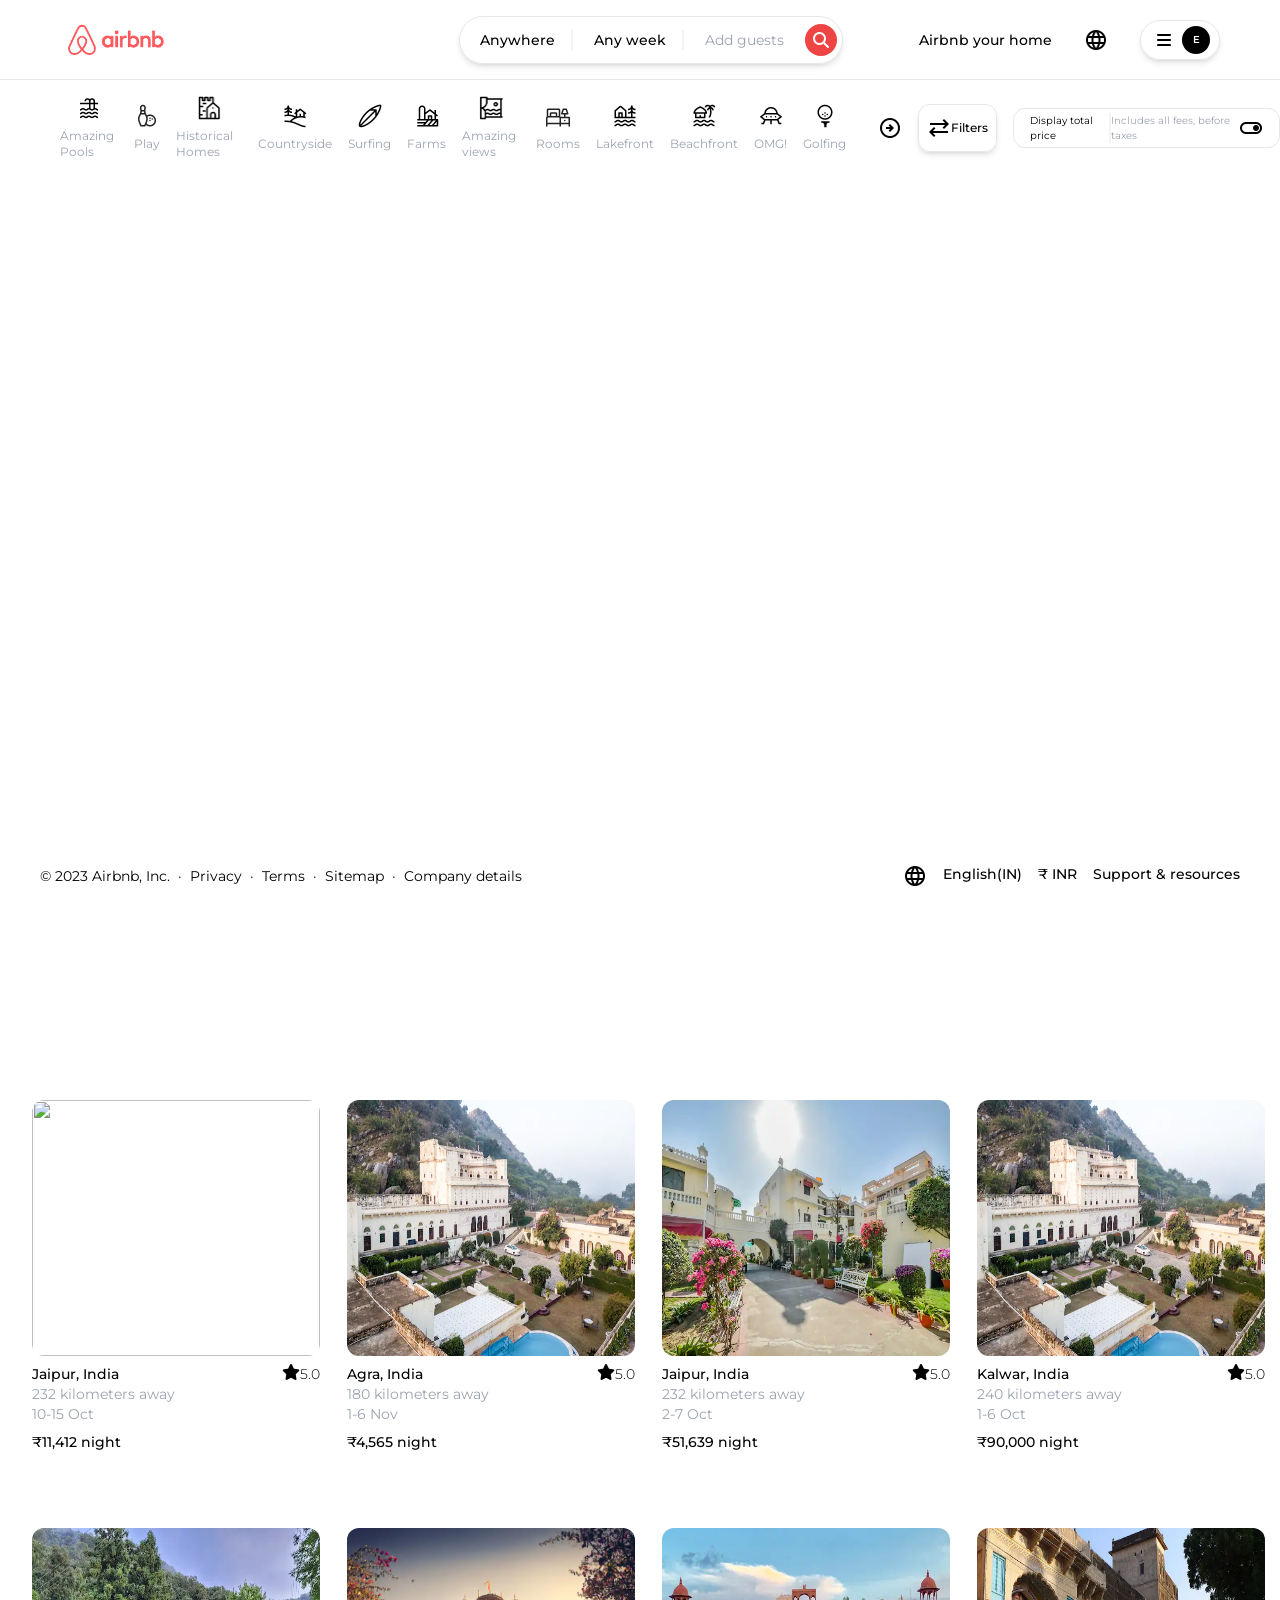
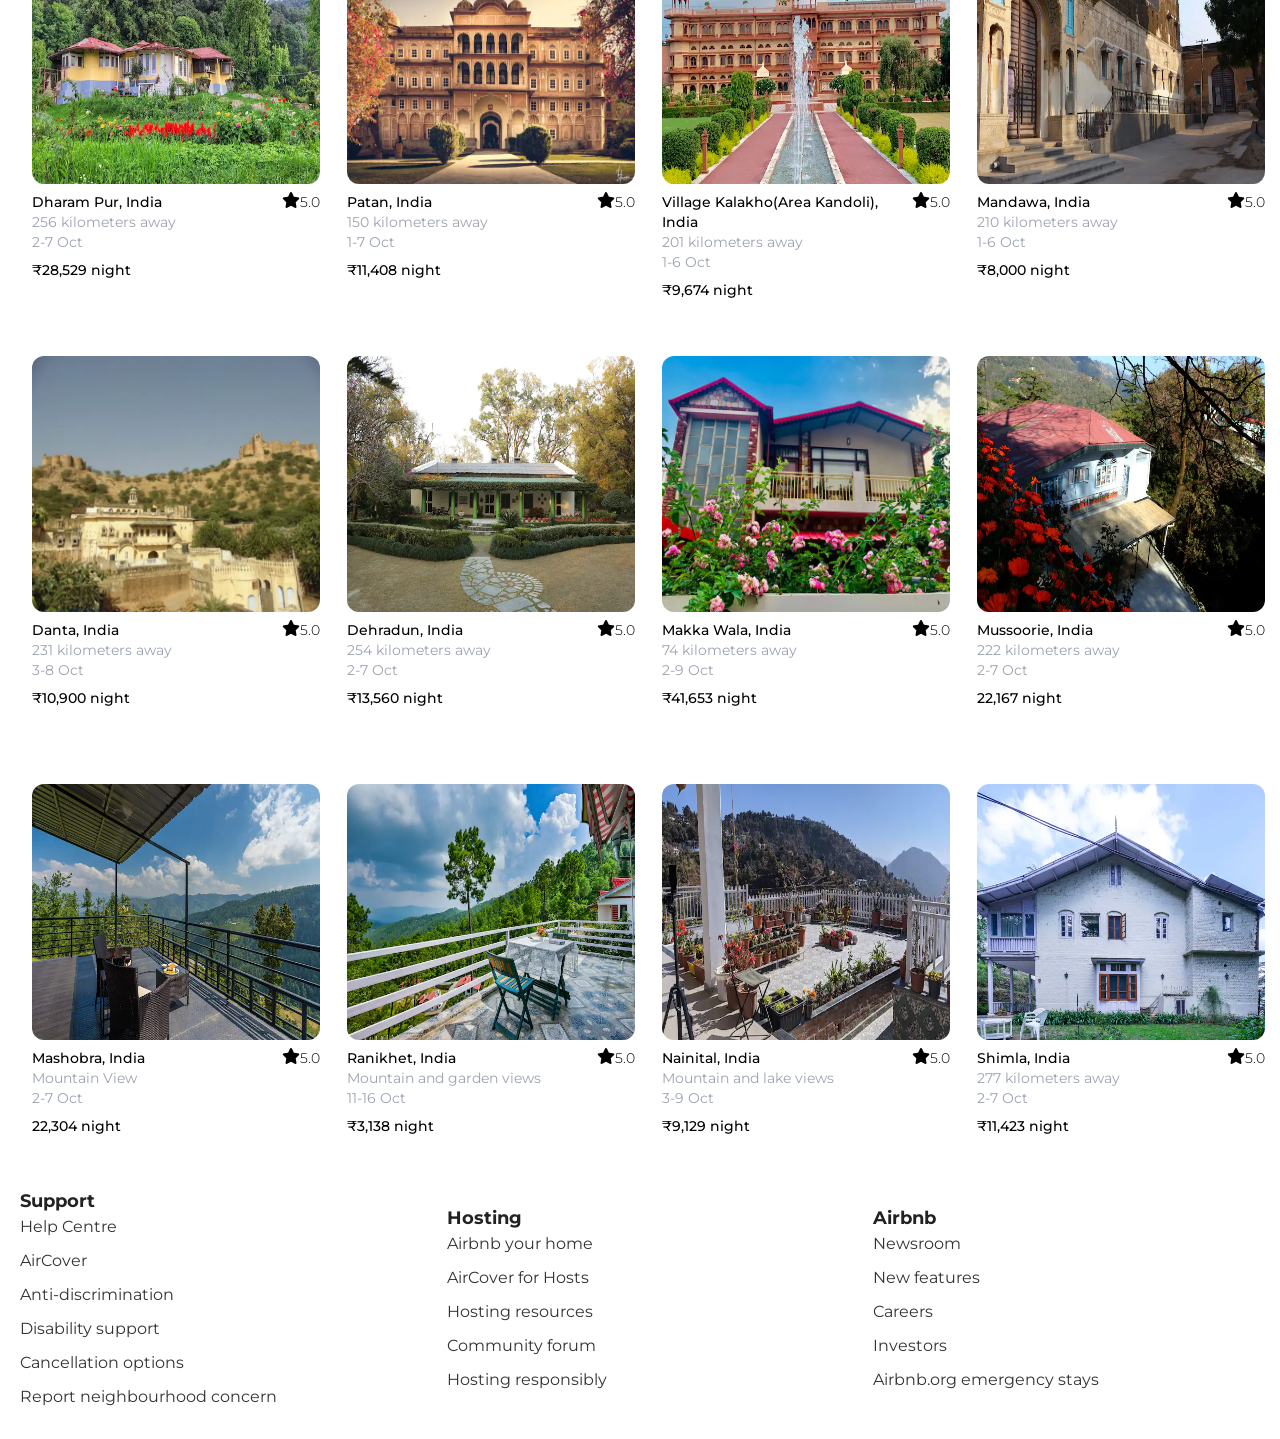
==== commit 3545827c: "Merge branch 'master' of https://github.com/rajakhan017/Airbnb-Team" ====
--- a/index.html
+++ b/index.html
@@ -56,14 +56,14 @@
 
             <div class="px-8">
                 <div class="flex items-center justify-evenly rounded-full shadow-md h-12 w-96 border">
-                    <button class="border-r-2 border-gray-100 px-4 text-sm font-medium ">Anywhere</button>
+                  <a href="Shikha/shikha.html"  <button class="border-r-2 border-gray-100 px-4 text-sm font-medium ">Anywhere</button> </a>
                     <button class="border-r-2 border-gray-100 px-4 text-sm font-medium ">Any week</button>
                     <button class="border-gray-100 px-4 gray-text ">Add guests</button>
                     <i class="fa-solid fa-magnifying-glass bg-red-500 text-white rounded-full p-2"></i>
                 </div>
             </div>
         
-
+<a href="../Divyansh Rajpoot/index.html"
             <div class="flex justify-end items-center pr-15 gap-8">
                 <p class="text-sm font-medium">Airbnb your home</p>
                 <span class="material-symbols-outlined">language</span>
@@ -72,6 +72,7 @@
                     <p class="bg-black text-white rounded-full w-7 h-7 text-center pt-1.5 text-[10px] font-semibold">E</p>
                 </div>
             </div>
+    </a>
         </div>
 
         <!-- Category bar -->
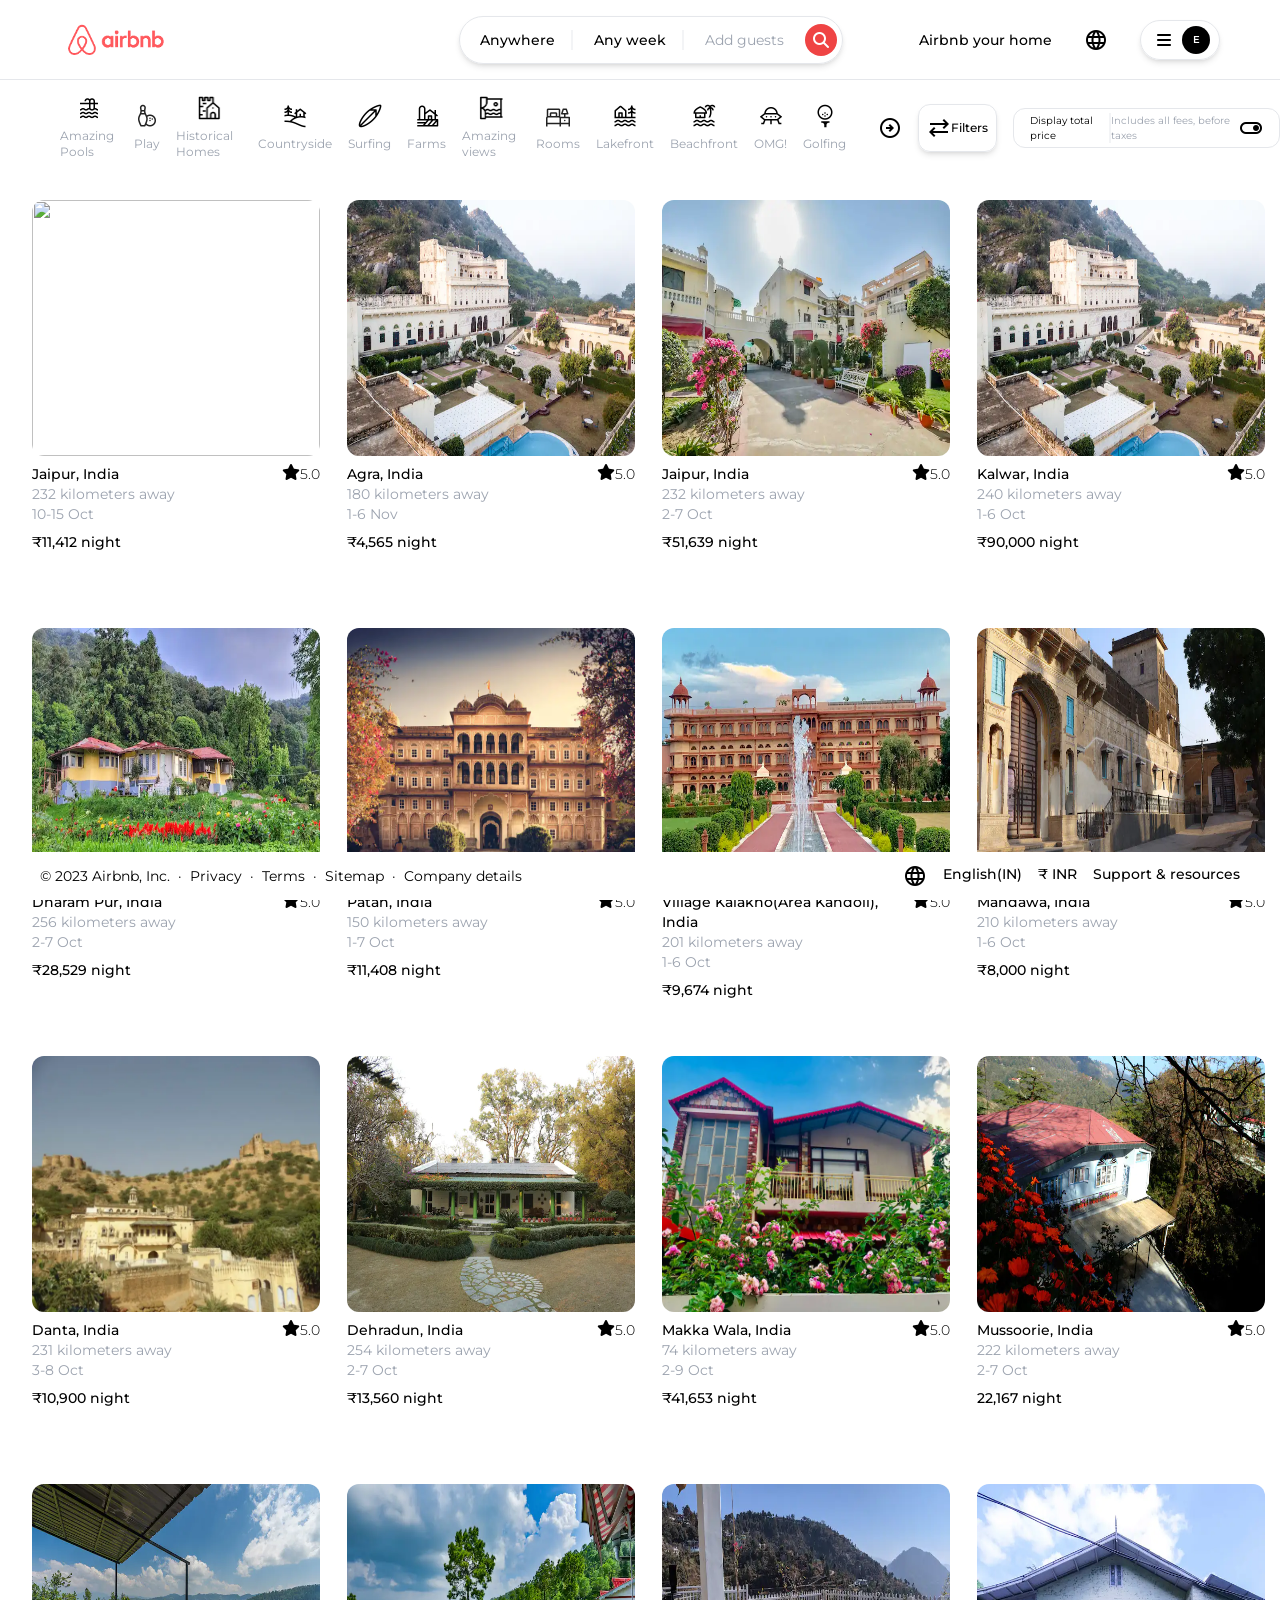
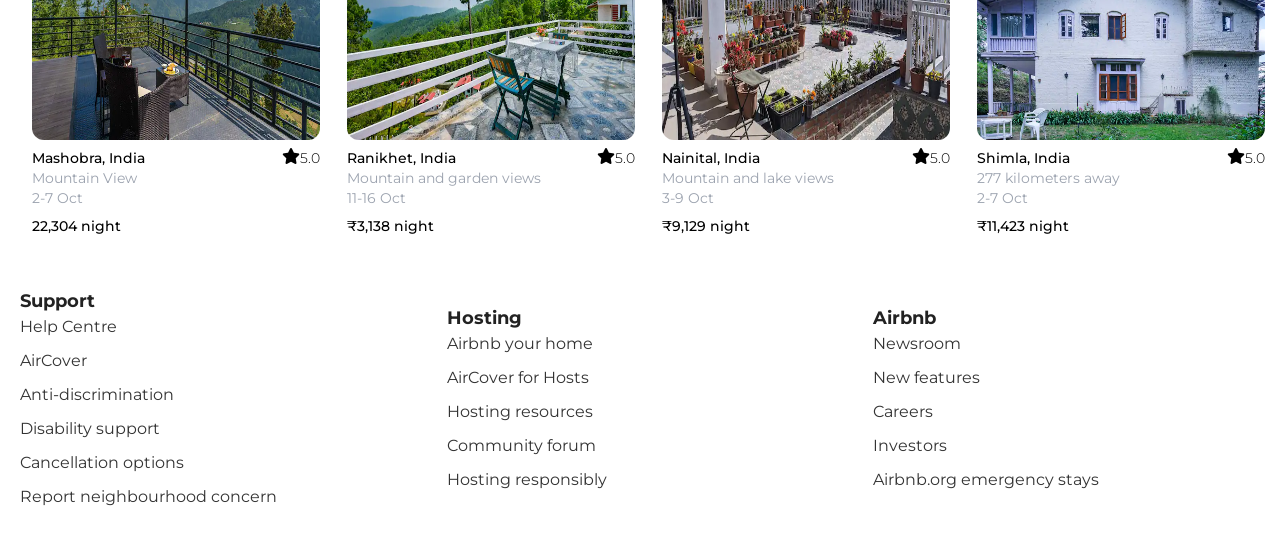
==== commit 68b4fde1: "Update index.html" ====
--- a/index.html
+++ b/index.html
@@ -48,7 +48,7 @@
 <body>
     
     <!-- Navbar -->
-    <div class="h-screen">
+    <div>
         <div class="w-screen grid grid-cols-3 h-20 border-b-[1px] items-center fixed top-0 bg-white">
             <div class="pl-15">
                 <img src="./airbnb-logo.png" class="h-16 w-28">
